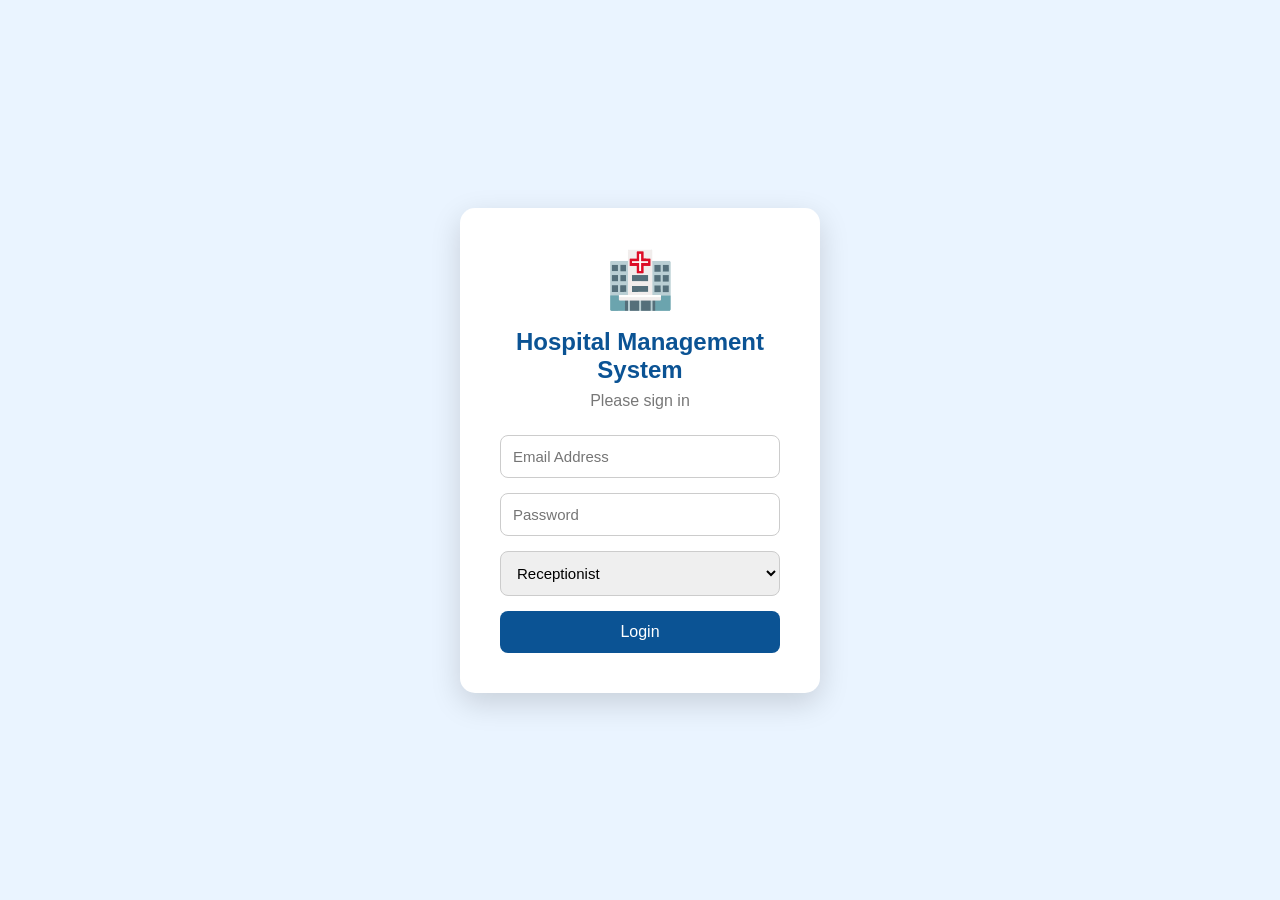
==== login.html @ 3472ef11 "Rename templates/login.html to login.html" ====
<!DOCTYPE html>
<html lang="en">
<head>
<meta charset="UTF-8">
<meta name="viewport" content="width=device-width, initial-scale=1.0">
<title>Hospital Management System</title>
<link rel="stylesheet" href="/static/css/style.css">
</head>

<body>

<div class="login-container">

    <div class="logo">
        🏥
    </div>

    <h1>Hospital Management System</h1>
    <p>Please sign in</p>

    <form>

        <input type="email" placeholder="Email Address">

        <input type="password" placeholder="Password">

        <select>
            <option>Receptionist</option>
            <option>Doctor</option>
            <option>Administrator</option>
        </select>

        <button>Login</button>

    </form>

</div>

<script src="/static/js/app.js"></script>
</body>
</html>
---- static/css/style.css ----
*{
margin:0;
padding:0;
box-sizing:border-box;
font-family:Arial, Helvetica, sans-serif;
}

body{
background:#eaf4ff;
display:flex;
justify-content:center;
align-items:center;
height:100vh;
}

.login-container{
background:white;
padding:40px;
width:360px;
border-radius:15px;
box-shadow:0 10px 30px rgba(0,0,0,.15);
text-align:center;
}

.logo{
font-size:55px;
margin-bottom:15px;
}

h1{
font-size:24px;
color:#0b5394;
margin-bottom:8px;
}

p{
color:#777;
margin-bottom:25px;
}

input,select{
width:100%;
padding:12px;
margin-bottom:15px;
border:1px solid #ccc;
border-radius:8px;
font-size:15px;
}

button{
width:100%;
padding:12px;
background:#0b5394;
color:white;
border:none;
border-radius:8px;
font-size:16px;
cursor:pointer;
}

button:hover{
background:#083b6f;
}
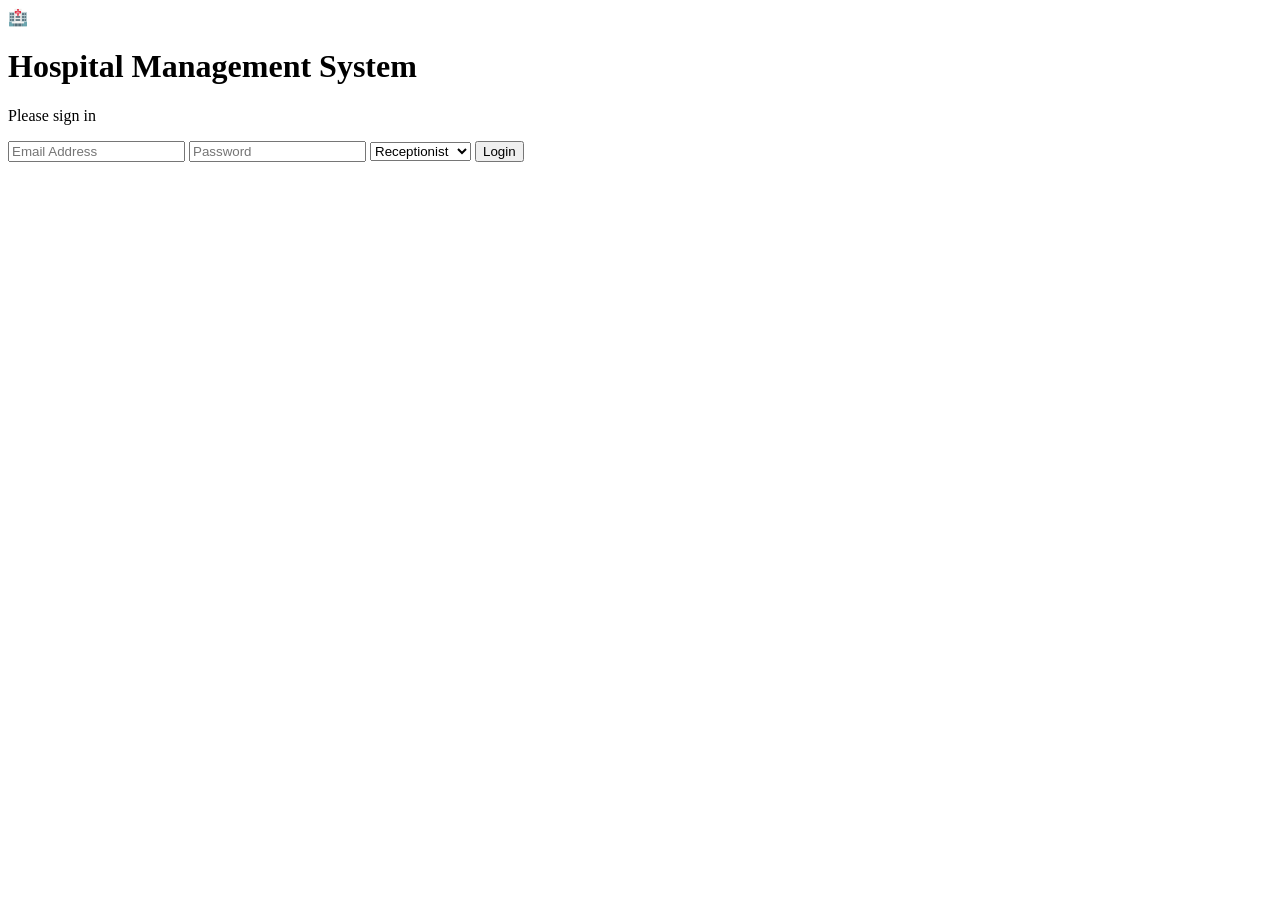
==== commit c3e730ba: "Add button hover effect styles Add hover effect to button styles in login.html" ====
--- a/login.html
+++ b/login.html
@@ -9,6 +9,11 @@
 
 <body>
 
+    <style>
+        .button:hover {
+            background-color: #f0f0f0;
+        }
+        </style>
 <div class="login-container">
 
     <div class="logo">
